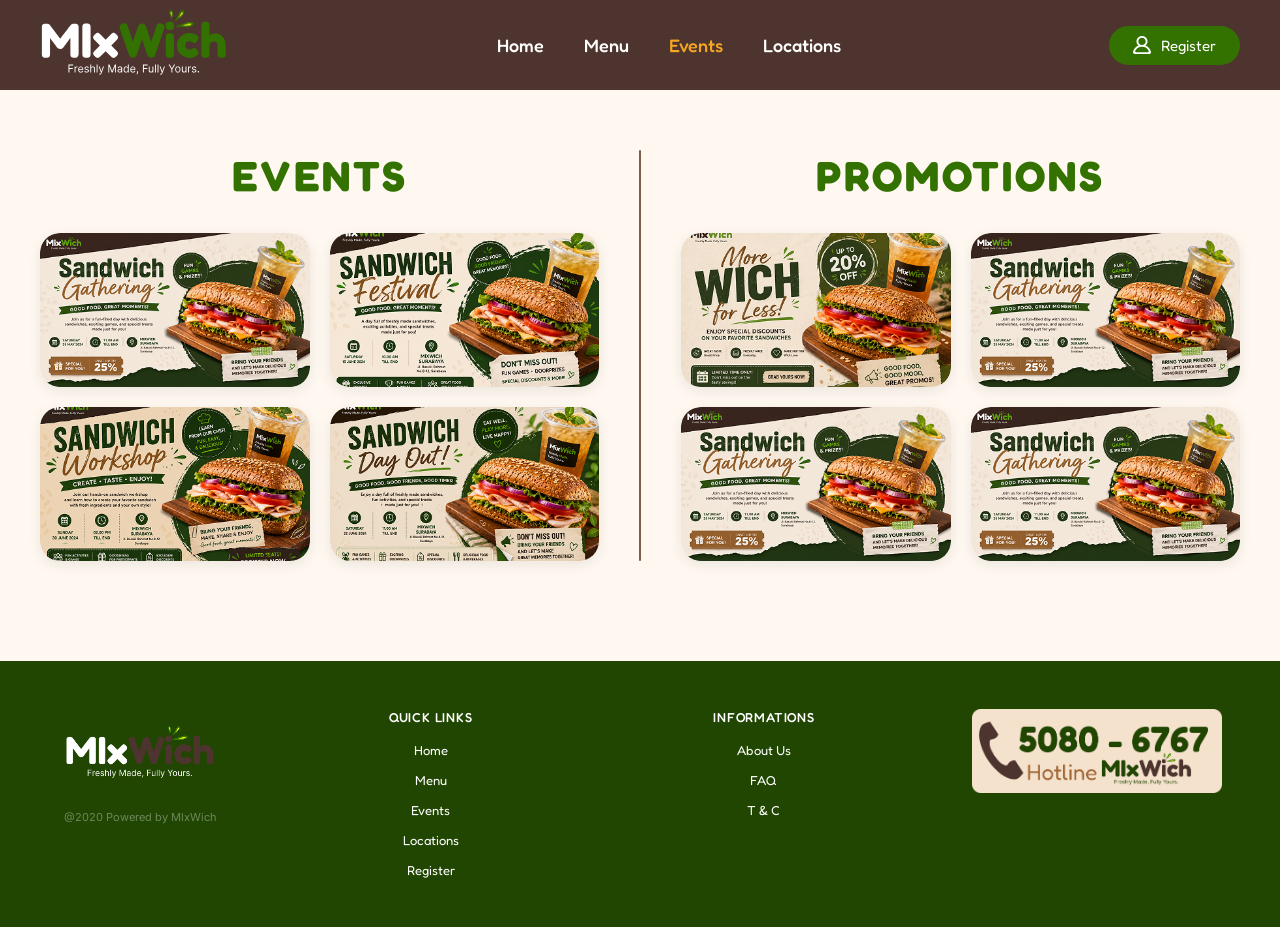
==== events.html @ 8e73d80a "kita test aja commit pertama" ====
<!doctype html>
<html lang="en">
  <head>
    <meta charset="UTF-8" />
    <meta name="viewport" content="width=device-width, initial-scale=1.0" />
    <title>MlxWich — Freshly Made, Fully Yours</title>
    <link rel="preconnect" href="https://fonts.googleapis.com" />
    <link rel="preconnect" href="https://fonts.gstatic.com" crossorigin />
    <link
      href="https://fonts.googleapis.com/css2?family=Fredoka+One&family=Fredoka:wght@300;400;500;600;700&family=Inter:wght@300;400;500;600;700&display=swap"
      rel="stylesheet"
    />
    <link rel="stylesheet" href="style.css" />
  </head>
  <body>
    <!-- HEADER SECTION INI -->
    <nav class="navbar" role="navigation" aria-label="Main navigation">
      <div class="navbar__inner">
        <a href="homepage.html" class="navbar__logo" aria-label="MlxWich Home">
          <img
            src="./Icon Product/LogoUtama.svg"
            alt="Logo Utama"
            class="navbar__logo-img"
          />
        </a>

        <ul class="navbar__links">
          <li><a href="homepage.html">Home</a></li>
          <li><a href="menu.html">Menu</a></li>
          <li><a href="events.html">Events</a></li>
          <li><a href="locations.html">Locations</a></li>
        </ul>

        <div class="navbar__actions">
          <a href="register.html" class="navbar__register-btn">
            <span class="register-icon"></span>
            Register
          </a>
        </div>
      </div>
    </nav>

    <main class="ep-page-wrapper">
      <div class="ep-container">
        <div class="ep-layout">
          <div class="ep-column">
            <h2 class="ep-heading">EVENTS</h2>
            <div class="ep-grid">
              <img
                src="./Event section/image 25.jpg"
                alt="Sandwich Gathering Event"
                class="ep-img"
              />
              <img
                src="./Event section/image 26.jpg"
                alt="Sandwich Festival Event"
                class="ep-img"
              />
              <img
                src="./Event section/image 27.jpg"
                alt="Sandwich Workshop Event"
                class="ep-img"
              />
              <img
                src="./Event section/image 28.png"
                alt="Sandwich Day Out Event"
                class="ep-img"
              />
            </div>
          </div>

          <div class="ep-divider"></div>

          <div class="ep-column">
            <h2 class="ep-heading">PROMOTIONS</h2>
            <div class="ep-grid">
              <img
                src="./Event section/image 29.jpg"
                alt="More Wich for Less Promo"
                class="ep-img"
              />
              <img
                src="./Event section/image 30.jpg"
                alt="Promo Sandwich Gathering 1"
                class="ep-img"
              />
              <img
                src="./Event section/image 31.jpg"
                alt="Promo Sandwich Gathering 2"
                class="ep-img"
              />
              <img
                src="./Event section/image 32.jpg"
                alt="Promo Sandwich Gathering 3"
                class="ep-img"
              />
            </div>
          </div>
        </div>
      </div>
    </main>
    <!-- ============================================================
    FOOTER
    ============================================================ -->
    <footer class="footer" role="contentinfo">
      <div class="footer__inner">
        <div class="footer__brand">
          <a href="homepage.html">
            <img
              src="./Icon Product/LogoFooter.png"
              alt="MlxWich Logo"
              class="footer__logo-img"
            />
          </a>
          <p class="footer__copy">@2020 Powered by MlxWich</p>
        </div>

        <div class="footer__col">
          <p class="footer__col-title">QUICK LINKS</p>
          <ul>
            <li><a href="homepage.html">Home</a></li>
            <li><a href="menu.html">Menu</a></li>
            <li><a href="events.html">Events</a></li>
            <li><a href="locations.html">Locations</a></li>
            <li><a href="register.html">Register</a></li>
          </ul>
        </div>

        <div class="footer__col">
          <p class="footer__col-title">INFORMATIONS</p>
          <ul>
            <li><a href="about.html">About Us</a></li>
            <li><a href="faq.html">FAQ</a></li>
            <li><a href="terms.html">T &amp; C</a></li>
          </ul>
        </div>

        <div class="footer__hotline-wrap">
          <img
            src="./Icon Product/HotLine.png"
            alt="Hotline"
            class="footer__hotline-img"
          />
        </div>
      </div>
    </footer>

    <script src="./main.js"></script>
  </body>
</html>
---- style.css ----
@import url("https://fonts.googleapis.com/css2?family=Fredoka+One&family=Inter:wght@300;400;500;600;700&display=swap");

:root {
  /* Brand Colors */
  --color-primary: #337200;
  --color-primary-dark: #2b5e33;
  --color-primary-light: #4caf50;
  --color-accent-yellow: #f5a623;
  --color-accent-green: #6bbf59;

  /* Neutral / Background */
  --color-bg-dark: #4e342e;
  --color-bg-hero: #fff8f0;
  --color-bg-section: #f5e2cd;
  --color-bg-card: #ffffff;
  --color-bg-footer: #204602;

  /* Text */
  --color-text-heading: #4e342e;
  --color-text-body: #4a4a4a;
  --color-text-muted: #7a7a7a;
  --color-text-white: #ffffff;
  --color-text-price: #337200;

  /* Card & UI */
  --color-card-border: #e8e0d0;
  --color-btn-cart: #337200;

  /* Typography */
  --font-heading: "Fredoka One", cursive;
  --font-subheading: "Fredoka", sans-serif;
  --font-body: "Inter", sans-serif;

  /* Spacing */
  --nav-height: 90px;
  --section-padding: 80px 0;
  --container-max: 1300px;
  --container-px: 40px;

  /* Border Radius */
  --radius-sm: 8px;
  --radius-md: 16px;
  --radius-lg: 24px;
  --radius-pill: 999px;

  /* Shadows */
  --shadow-card: 0 4px 20px rgba(0, 0, 0, 0.08);
  --shadow-btn: 0 4px 14px rgba(58, 125, 68, 0.35);
}

/* ─── RESET & BASE ───────────────────────────────────────────── */
*,
*::before,
*::after {
  box-sizing: border-box;
  margin: 0;
  padding: 0;
}

html {
  scroll-behavior: smooth;
}

body {
  font-family: var(--font-body);
  color: var(--color-text-body);
  background-color: #ffffff;
  -webkit-font-smoothing: antialiased;
}

img {
  display: block;
  max-width: 100%;
}

a {
  text-decoration: none;
  color: inherit;
}

ul {
  list-style: none;
}

/* ─── CONTAINER ──────────────────────────────────────────────── */
.container {
  max-width: var(--container-max);
  margin: 0 auto;
  padding: 0 var(--container-px);
}

/* ============================================================
   NAVIGATION
   ============================================================ */
.navbar {
  background-color: var(--color-bg-dark);
  height: var(--nav-height);
  position: sticky;
  top: 0;
  z-index: 1000;
  width: 100%;
}

/* --- Update Logo --- */
.navbar__logo {
  display: flex;
  flex-direction: column;
  align-items: flex-start;
  justify-content: center;
  text-decoration: none;
}

.navbar__logo-img {
  height: 80px;
  width: auto;
  object-fit: contain;
  margin-bottom: 20px;
}

.navbar__links {
  display: flex;
  align-items: center;
  gap: 40px;
}

.navbar__links li a {
  font-family: var(--font-heading);
  font-size: 18px;
  font-weight: 500;
  color: var(--color-text-white);
  transition: color 0.2s;
}

.navbar__links a:hover {
  color: var(--color-accent-yellow);
}

/* --- Update Register Button --- */
.navbar__register-btn {
  display: flex;
  align-items: center;
  gap: 10px;

  background-color: var(--color-primary);
  color: var(--color-text-white);
  border: none;
  border-radius: var(--radius-pill);
  padding: 10px 24px;

  font-family: var(--font-heading);
  font-size: 15px;
  cursor: pointer;
  transition:
    background-color 0.2s,
    box-shadow 0.2s;
  text-decoration: none;
}

.navbar__register-btn:hover {
  background-color: var(--color-primary-dark);
  box-shadow: var(--shadow-btn);
}

.register-icon {
  display: block;
  width: 18px;
  height: 18px;
  background-color: #ffffff;

  -webkit-mask-image: url("./Icon Product/profile-round-1342-svgrepo-com.svg");
  mask-image: url("./Icon Product/profile-round-1342-svgrepo-com.svg");

  -webkit-mask-size: contain;
  -webkit-mask-repeat: no-repeat;
  -webkit-mask-position: center;
  mask-size: contain;
  mask-repeat: no-repeat;
  mask-position: center;
}
.navbar__inner {
  max-width: 1440px;
  margin: 0 auto;
  padding: 0 var(--container-px);
  height: 100%;
  display: flex;
  align-items: center;
  justify-content: space-between;
}

.navbar__links {
  display: flex;
  align-items: center;
  gap: 40px;
}

.navbar__links a {
  font-family: var(--font-body);
  font-size: 15px;
  font-weight: 500;
  color: var(--color-text-white);
  transition: color 0.2s;
}

.navbar__links a:hover {
  color: var(--color-accent-yellow);
}

.navbar__actions {
  display: flex;
  align-items: center;
  gap: 16px;
}

/* ============================================================
   HERO SECTION
   ============================================================ */
.hero {
  background-color: var(--color-bg-hero);
  padding: 64px 0 0;
  overflow: hidden;
  position: relative;
}

.hero__inner {
  max-width: var(--container-max);
  margin: 0 auto;
  padding: 0 var(--container-px);
  display: grid;
  grid-template-columns: 1fr 1fr;
  align-items: center;
  gap: 40px;
  min-height: 520px;
}

/* Hero Left */
.hero__content {
  position: relative;
  z-index: 2;
}

.hero__heading {
  font-family: var(--font-heading);
  font-size: 68px;
  line-height: 1.05;
  color: var(--color-text-heading);
  margin-bottom: 18px;
  letter-spacing: -0.5px;
}

.hero__heading .highlight {
  color: var(--color-primary);
}

.hero__subtext {
  font-family: var(--font-body);
  font-size: 15px;
  font-weight: 700;
  line-height: 1.6;
  color: var(--color-text-heading);
  max-width: 400px;
  margin-bottom: 36px;
}

.hero__cta-group {
  display: flex;
  align-items: center;
  gap: 16px;
  flex-wrap: wrap;
}

.btn-primary {
  display: inline-flex;
  align-items: center;
  gap: 8px;
  background-color: var(--color-primary);
  color: var(--color-text-white);
  border: none;
  border-radius: var(--radius-pill);
  padding: 14px 28px;
  font-family: var(--font-body);
  font-size: 15px;
  font-weight: 600;
  cursor: pointer;
  transition:
    background-color 0.2s,
    box-shadow 0.2s;
  text-decoration: none;
}

.btn-primary:hover {
  background-color: var(--color-primary-dark);
  box-shadow: var(--shadow-btn);
}

.btn-primary .btn-arrow {
  font-size: 16px;
}

.btn-secondary {
  display: inline-flex;
  align-items: center;
  gap: 8px;
  background-color: transparent;
  color: var(--color-text-heading);
  border: 2px solid var(--color-card-border);
  border-radius: var(--radius-pill);
  padding: 12px 24px;
  font-family: var(--font-body);
  font-size: 15px;
  font-weight: 600;
  cursor: pointer;
  transition:
    border-color 0.2s,
    background-color 0.2s;
  text-decoration: none;
}

.btn-secondary:hover {
  border-color: var(--color-primary);
  background-color: rgba(58, 125, 68, 0.05);
}

.btn-icon-gift {
  width: 24px;
  height: 24px;
}

/* Hero Right */
.hero__image-wrap {
  position: relative;
  display: flex;
  align-items: flex-end;
  justify-content: center;
}

.hero__sandwich-img {
  width: 100%;
  max-width: 580px;
  object-fit: contain;
  position: relative;
  z-index: 2;
  filter: drop-shadow(0 20px 40px rgba(0, 0, 0, 0.15));
}

/* ─── HERO INFO STRIP ────────────────────────────────────────── */
.hero__info-strip {
  background-color: var(--color-bg-hero);
  border-top: 1px solid var(--color-card-border);
  margin-top: 40px;
}

.hero__info-strip-inner {
  max-width: var(--container-max);
  margin: 0 auto;
  padding: 28px var(--container-px);
  display: flex;
  align-items: center;
  gap: 68px;
  flex-wrap: wrap;
}

/* About Mixwich block */
.info-about {
  display: flex;
  align-items: center;
  gap: 12px;
  min-width: 200px;
}

.info-icon-wrap {
  width: 84px;
  height: 84px;
  background-color: #f5e2cd;
  border-radius: 50%;
  display: flex;
  align-items: center;
  justify-content: center;
  flex-shrink: 0;
}

.info-icon-leaf {
  width: 50px;
  height: 70px;
}

.info-about__label {
  font-family: var(--font-subheading);
  font-size: 24px;
  color: var(--color-primary);
  display: block;
}

.info-about__desc {
  font-family: var(--font-body);
  font-size: 14px;
  font-weight: 400;
  color: var(--color-text-muted);
  display: block;
  line-height: 1.4;
  max-width: 160px;
}

/* Stats */
.info-stats {
  display: flex;
  align-items: flex-start;
  gap: 32px;
  flex-wrap: wrap;
}

.info-stat-item {
  text-align: center;
}
.stat-icon {
  display: block;
  width: 30px;
  height: 30px;
  background-color: #337200;

  -webkit-mask-size: contain;
  -webkit-mask-repeat: no-repeat;
  -webkit-mask-position: center;
  mask-size: contain;
  mask-repeat: no-repeat;
  mask-position: center;
}

.icon-shop {
  -webkit-mask-image: url("./Icon Product/shop-svgrepo-com.svg");
  mask-image: url("./Icon Product/shop-svgrepo-com.svg");
}

.icon-leaves {
  -webkit-mask-image: url("./Icon Product/leaves-svgrepo-com.svg");
  mask-image: url("./Icon Product/leaves-svgrepo-com.svg");
}

.icon-users {
  -webkit-mask-image: url("./Icon Product/users-svgrepo-com.svg");
  mask-image: url("./Icon Product/users-svgrepo-com.svg");
}

.stat-icon-wrap {
  width: 52px;
  height: 52px;
  margin: 0 auto 4px;
  background: #f5e2cd;
  border-radius: 30px;
  display: flex;
  align-items: center;
  justify-content: center;
}

.stat-value {
  font-family: var(--font-heading);
  font-size: 24px;
  color: #337200;
  display: block;
}

.stat-label {
  font-family: var(--font-subheading);
  font-size: 16px;
  color: var(--color-text-muted);
  display: block;
  line-height: 1.3;
  max-width: 80px;
}

/* ─── HERO FEATURES STRIP ────────────────────────────────────── */
.hero__features {
  background-color: #ffffff;
  border-top: 1px solid var(--color-card-border);
}

.hero__features-inner {
  max-width: var(--container-max);
  margin: 0 auto;
  padding: 32px var(--container-px);
  display: grid;
  grid-template-columns: repeat(3, 1fr);
  gap: 0;
}

.feature-item {
  padding: 16px 24px;
  border-right: 1px solid var(--color-card-border);
}

.feature-item:last-child {
  border-right: none;
}

.feature-icon-wrap {
  width: 100px;
  height: 100px;
  background: #f5e2cd;
  border-radius: 50%;
  display: flex;
  align-items: center;
  justify-content: center;
  margin-bottom: 10px;
}

.feature-icon-wrap #rotimen {
  width: 68px;
  height: 68px;
}
.feature-icon-placeholder {
  width: 58px;
  height: 58px;
}

.feature-title {
  font-family: var(--font-heading);
  font-size: 20px;
  font-weight: 700;
  color: var(--color-text-heading);
  margin-bottom: 4px;
}

.feature-desc {
  font-family: var(--font-subheading);
  font-size: 16px;
  font-weight: 400;
  color: var(--color-text-muted);
  line-height: 1.5;
}

.feature-divider {
  display: block;
  width: 40px;
  height: 3px;
  background: var(--color-primary);
  border-radius: var(--radius-pill);
  margin-top: 10px;
}

.section-header {
  margin-bottom: 32px;
}

.section-title {
  font-family: var(--font-heading);
  font-size: 36px;
  color: #4e342e;
  display: flex;
  align-items: center;
  gap: 10px;
  line-height: 1.1;
}

.section-leaf {
  display: block;
  height: 70px;
  width: auto;
  object-fit: contain;
  flex-shrink: 0;
  margin-top: -8px;
}

.section-subtitle {
  font-family: var(--font-subheading);
  font-size: 16px;
  font-weight: 400;
  color: var(--color-text-muted);
  margin-top: 4px;
}

/* ============================================================
   BEST SELLER SECTION
   ============================================================ */
.bestseller {
  background-color: var(--color-bg-section);
  padding: var(--section-padding);
}

.bestseller__inner {
  max-width: var(--container-max);
  margin: 0 auto;
  padding: 0 var(--container-px);
}

/* ============================================================
   RECOMMENDED SECTION
   ============================================================ */
.recommended {
  background-color: var(--color-bg-section);
  padding: 0 0 80px;
}

.recommended__inner {
  max-width: var(--container-max);
  margin: 0 auto;
  padding: 0 var(--container-px);
}

/* ============================================================
   PRODUCT CARDS GRID
   ============================================================ */
.cards-grid {
  display: grid;
  grid-template-columns: repeat(3, 1fr);
  gap: 24px;
}

.product-card {
  background: var(--color-bg-card);
  border-radius: var(--radius-md);
  overflow: hidden;
  border: 1px solid var(--color-card-border);
  box-shadow: var(--shadow-card);
  transition:
    transform 0.2s,
    box-shadow 0.2s;
  position: relative;
}

.product-card:hover {
  transform: translateY(-4px);
  box-shadow: 0 12px 32px rgba(0, 0, 0, 0.12);
}

.product-card__img-wrap {
  width: 100%;
  height: 200px;
  overflow: hidden;
  background: var(--color-bg-hero);
  display: flex;
  align-items: center;
  justify-content: center;
  padding: 12px;
}

.product-card__img {
  width: 100%;
  height: 100%;
  object-fit: contain;
  transition: transform 0.3s;
}

.product-card:hover .product-card__img {
  transform: scale(1.04);
}

.product-card__body {
  padding: 16px 18px 18px;
  display: flex;
  flex-direction: column;
  gap: 6px;
}

.product-card__name {
  font-family: var(--font-heading);
  font-size: 20px;
  color: #4e342e;
  line-height: 1.2;
}

.product-card__desc {
  font-family: var(--font-subheading);
  font-size: 16px;
  font-weight: 400;
  color: var(--color-text-muted);
  line-height: 1.5;
}

.product-card__footer {
  display: flex;
  align-items: center;
  justify-content: space-between;
  margin-top: 8px;
}

.product-card__price {
  font-family: var(--font-body);
  font-size: 16px;
  font-weight: 700;
  color: var(--color-text-price);
}

.btn-cart {
  width: 38px;
  height: 38px;
  background-color: var(--color-btn-cart);
  border: none;
  border-radius: 50%;
  cursor: pointer;
  display: flex;
  align-items: center;
  justify-content: center;
  transition:
    background-color 0.2s,
    transform 0.15s;
}

.btn-cart:hover {
  background-color: var(--color-primary-dark);
  transform: scale(1.08);
}
.btn-cart .cart-icon {
  display: block;
  width: 20px;
  height: 20px;
  background-color: #ffffff;

  -webkit-mask-image: url("./Icon Product/shopping-cart-svgrepo-com.svg");
  mask-image: url("./Icon Product/shopping-cart-svgrepo-com.svg");
  -webkit-mask-size: contain;
  -webkit-mask-repeat: no-repeat;
  -webkit-mask-position: center;
  mask-size: contain;
  mask-repeat: no-repeat;
  mask-position: center;
}
/* ============================================================
   FOOTER
   ============================================================ */
.footer {
  background-color: var(--color-bg-footer);
  padding: 48px 0;
}

.footer__inner {
  max-width: var(--container-max);
  margin: 0 auto;
  padding: 0 var(--container-px);
  display: grid;
  grid-template-columns: 200px 1fr 1fr 1fr;
  gap: 48px;
  align-items: start;
}

/* Footer Logo */
.footer__brand,
.footer__col {
  display: flex;
  flex-direction: column;
  align-items: center;
  text-align: center;
}

.footer__logo-img {
  max-width: 150px;
  height: auto;
  margin-bottom: 16px;
  display: block;
}

.footer__logo-text {
  font-family: var(--font-heading);
  font-size: 30px;
  letter-spacing: 0.5px;
  line-height: 1;
}

.footer__logo-text .logo-wich {
  color: var(--color-accent-yellow);
}

.footer__brand-tagline {
  font-family: var(--font-body);
  font-size: 11px;
  color: rgba(255, 255, 255, 0.45);
  margin-top: 4px;
}

.footer__copy {
  font-family: var(--font-body);
  font-size: 11px;
  color: rgba(255, 255, 255, 0.35);
  margin-top: 16px;
}

.footer__col-title {
  font-family: var(--font-heading);
  font-size: 13px;
  font-weight: 500;
  color: var(--color-text-white);
  margin-bottom: 14px;
  text-transform: uppercase;
  letter-spacing: 0.8px;
}

.footer__col ul {
  display: flex;
  flex-direction: column;
  gap: 10px;
}

.footer__col ul li a {
  font-family: var(--font-subheading);
  font-size: 13px;
  color: #ffffff;
  transition: color 0.2s;
}

.footer__col ul li a:hover {
  color: var(--color-accent-yellow);
}
.footer__hotline-wrap {
  display: flex;
  justify-content: center;
  width: 100%;
}

.footer__hotline-img {
  width: 100%;
  max-width: 250px;
  height: auto;
  cursor: pointer;
  transition: transform 0.2s;
}

.footer__hotline-img:hover {
  transform: scale(1.05);
}

/* ============================================================
   MENU PAGE SPECIFIC LAYOUT
   ============================================================ */

.menu-page-wrapper {
  position: relative;
  background-color: #a48671;
  padding: 60px 0 100px;
  overflow: hidden;
}

.menu-container {
  max-width: var(--container-max);
  margin: 0 auto;
  padding: 0 var(--container-px);
  position: relative;
  z-index: 2;
}

.menu-page-title {
  font-family: var(--font-heading);
  font-size: 42px;
  color: #ffffff;
  text-align: center;
  margin: 60px 0 40px;
  letter-spacing: 2px;
  text-transform: uppercase;
  text-shadow: 2px 2px 8px rgba(0, 0, 0, 0.15);
}

.menu-page-title:first-child {
  margin-top: 0;
}

.menu-cards-grid {
  display: grid;
  grid-template-columns: repeat(3, 1fr);
  gap: 24px;
}

.drinks-grid {
  display: flex;
  justify-content: center;
  flex-wrap: wrap;
  gap: 24px;
}

.drinks-grid .product-card {
  width: calc(33.333% - 16px);
  max-width: 380px;
}

/* ============================================================
   EVENTS & PROMOTIONS SPECIFIC LAYOUT
   ============================================================ */

.ep-page-wrapper {
  background-color: var(--color-bg-hero);
  padding: 60px 0 100px;
}

.ep-container {
  max-width: var(--container-max);
  margin: 0 auto;
  padding: 0 var(--container-px);
}

.ep-layout {
  display: grid;
  grid-template-columns: 1fr 2px 1fr;
  gap: 40px;
}

.ep-divider {
  background-color: #5c3a21;
  width: 100%;
  height: 100%;
  border-radius: 2px;
  opacity: 0.8;
}

.ep-heading {
  font-family: var(--font-heading);
  font-size: 42px;
  color: var(--color-primary);
  text-align: center;
  margin-bottom: 32px;
  letter-spacing: 3px;
}

.ep-grid {
  display: grid;
  grid-template-columns: repeat(2, 1fr);
  gap: 20px;
}

.ep-img {
  width: 100%;
  height: auto;
  object-fit: contain;
  border-radius: 20px;
  box-shadow: 0 4px 14px rgba(0, 0, 0, 0.08);
  transition:
    transform 0.2s ease,
    box-shadow 0.2s ease;
  cursor: pointer;
}

.ep-img:hover {
  transform: translateY(-4px);
  box-shadow: 0 12px 24px rgba(0, 0, 0, 0.15);
}

/* ============================================================
   LOCATIONS PAGE SPECIFIC LAYOUT
   ============================================================ */

.locations-page-wrapper {
  background-color: var(--color-bg-hero);
  padding: 60px 0 100px;
  overflow-x: hidden;
}

.locations-container {
  display: grid;
  grid-template-columns: 0.8fr 1.2fr;
  gap: 180px;
  align-items: start;
}

/* --- KIRI: Typography & Main Image --- */
.locations-left {
  position: sticky;
  top: 120px;
}

.locations-title {
  font-family: var(--font-heading);
  font-size: 52px;
  line-height: 1.25;
  margin-bottom: 16px;
  white-space: nowrap;
}

.title-dark,
.title-green {
  position: relative;
  display: inline-block;
}

.title-dark {
  color: #4e342e;
}
.title-green {
  color: var(--color-primary);
}

.splash-icon {
  position: absolute;
  height: 60px;
  width: auto;
  object-fit: contain;
  pointer-events: none;
}

.left-splash {
  top: 0;
  left: -70px;
  transform: scaleX(-1);
}

.right-splash {
  bottom: 0;
  right: -70px;
}

.locations-subtitle {
  font-family: var(--font-subheading);
  font-size: 18px;
  font-weight: 500;
  color: #4e342e;
  margin-bottom: 40px;
}

.locations-main-img-wrap {
  position: relative;
  width: 100%;
}

.locations-main-img {
  width: 100%;
  height: auto;
  object-fit: contain;
  transform: scale(1.1);
  transform-origin: left center;
}

/* --- KANAN: Location Cards --- */
.locations-right {
  display: flex;
  flex-direction: column;
  gap: 24px;
}

.loc-card {
  display: flex;
  background-color: #f2e8d5;
  border: 1px solid #dccbae;
  border-radius: 16px;
  overflow: hidden;
}

.loc-card-img {
  width: 35%;
  min-width: 220px;
  object-fit: cover;
}

.loc-card-body {
  width: 65%;
  padding: 24px 32px;
  display: flex;
  flex-direction: column;
}

.loc-card-title {
  font-family: var(--font-heading);
  font-size: 26px;
  color: var(--color-primary);
  margin-bottom: 8px;
}

.loc-card-desc {
  font-family: var(--font-body);
  font-size: 12px;
  color: var(--color-text-body);
  line-height: 1.5;
  margin-bottom: 16px;
}

.loc-card-details {
  display: flex;
  flex-direction: column;
  gap: 8px;
  margin-top: auto;
}

.loc-card-details p {
  font-family: var(--font-body);
  font-size: 12px;
  color: var(--color-text-body);
  line-height: 1.4;
}

/* ============================================================
   REGISTER PAGE SPECIFIC LAYOUT
   ============================================================ */
.register-wrapper {
  position: relative;
  background-color: var(--color-bg-hero);
  min-height: 80vh;
  display: flex;
  align-items: center;
  justify-content: center;
  padding: 60px 20px;
  overflow: hidden;
}

/* --- Dekorasi Gambar Sandwich Kiri & Kanan --- */
.reg-deco {
  position: absolute;
  top: 50%;
  transform: translateY(-50%);
  height: 85%;
  width: auto;
  object-fit: contain;
  z-index: 1;
  opacity: 0.4;
}

.reg-deco-left {
  left: -15%;
}

.reg-deco-right {
  right: -15%;
  transform: translateY(-50%) scaleX(-1);
}

.register-container {
  position: relative;
  z-index: 2;
  background-color: #ffffff;
  width: 100%;
  max-width: 540px;
  border-radius: 20px;
  padding: 48px 56px;
  box-shadow: 0 10px 40px rgba(0, 0, 0, 0.08);
  border: 1px solid var(--color-card-border);
}

.register-title {
  font-family: var(--font-heading);
  font-size: 38px;
  color: #4e342e;
  text-align: center;
  margin-bottom: 32px;
  letter-spacing: 1px;
}

.form-group {
  margin-bottom: 16px;
}

.form-label {
  display: block;
  font-family: var(--font-body);
  font-size: 11px;
  font-weight: 600;
  color: #4e342e;
  margin-bottom: 6px;
  margin-left: 8px;
}

.form-input {
  width: 100%;
  background-color: #e6e6e6;
  border: none;
  border-radius: 999px;
  padding: 12px 20px;
  font-family: var(--font-subheading);
  font-size: 13px;
  color: #4a4a4a;
  outline: none;
  transition: box-shadow 0.2s;
}

.form-input:focus {
  box-shadow: 0 0 0 2px var(--color-primary);
}

.form-input::placeholder {
  color: #a48671;
}

.form-select {
  cursor: pointer;
  appearance: none;
  background-image: url('data:image/svg+xml;charset=US-ASCII,<svg xmlns="http://www.w3.org/2000/svg" width="14" height="14" viewBox="0 0 24 24" fill="none" stroke="%234e342e" stroke-width="2" stroke-linecap="round" stroke-linejoin="round"><polyline points="6 9 12 15 18 9"></polyline></svg>');
  background-repeat: no-repeat;
  background-position: right 20px center;
  background-size: 14px;
}

.checkbox-group-wrapper {
  margin-top: 24px;
  margin-bottom: 32px;
  display: flex;
  flex-direction: column;
  gap: 12px;
}

.checkbox-container {
  display: flex;
  align-items: center;
  gap: 12px;
  cursor: pointer;
}

.custom-checkbox-input {
  display: none;
}

.custom-checkbox {
  width: 20px;
  height: 20px;
  border: 1px solid #a48671;
  border-radius: 50%;
  display: flex;
  align-items: center;
  justify-content: center;
  transition: all 0.2s;
}

.custom-checkbox-input:checked + .custom-checkbox {
  background-color: var(--color-primary);
  border-color: var(--color-primary);
}

.checkbox-text {
  font-family: var(--font-subheading);
  font-size: 13px;
  color: #4e342e;
  font-weight: 500;
}

.btn-submit-register {
  width: 100%;
  background-color: #4e342e;
  color: #ffffff;
  border: none;
  border-radius: 999px;
  padding: 14px;
  font-family: var(--font-heading);
  font-size: 22px;
  letter-spacing: 2px;
  cursor: pointer;
  transition:
    background-color 0.2s,
    transform 0.1s;
}

.btn-submit-register:hover {
  background-color: #3b2722;
  transform: translateY(-2px);
}

/* ============================================================
   RESPONSIVE
   ============================================================ */
@media (max-width: 1024px) {
  .hero__heading {
    font-size: 52px;
  }

  .cards-grid {
    grid-template-columns: repeat(2, 1fr);
  }

  .footer__inner {
    grid-template-columns: repeat(4, 1fr);
    gap: 30px;
    justify-items: center;
  }
  .footer__hotline-img {
    max-width: 150px;
  }

  .feature-item {
    border-right: none;
    border-bottom: 1px solid var(--color-card-border);
  }

  .feature-item:last-child {
    border-bottom: none;
  }
  .menu-page-title {
    font-size: 36px;
  }

  .menu-cards-grid {
    grid-template-columns: repeat(2, 1fr);
  }

  .drinks-grid .product-card {
    width: calc(50% - 12px);
  }

  .deco-stamp {
    width: 200px;
    bottom: 40px;
    right: -20px;
  }
  .ep-layout {
    grid-template-columns: 1fr;
    gap: 60px;
  }

  .ep-divider {
    width: 100%;
    height: 3px;
    margin: -10px 0;
  }

  .locations-container {
    grid-template-columns: 1fr;
    gap: 60px;
  }

  .locations-left {
    position: static;
    text-align: center;
  }

  .locations-title {
    font-size: 40px;
    white-space: normal;
    line-height: 1.1;
  }
  .locations-main-img-wrap {
    left: -110px;
  }
  .reg-deco-left {
    left: -30%;
  }
  .reg-deco-right {
    right: -30%;
  }
}

@media (max-width: 768px) {
  :root {
    --container-px: 20px;
  }

  .navbar__links {
    display: none;
  }

  .hero__inner {
    grid-template-columns: 1fr;
    min-height: auto;
    padding-bottom: 40px;
  }

  .hero__heading {
    font-size: 42px;
  }

  .hero__image-wrap {
    order: -1;
  }

  .hero__sandwich-img {
    max-width: 340px;
  }

  .cards-grid {
    grid-template-columns: 1fr;
  }

  .footer__inner {
    grid-template-columns: 1fr;
    gap: 28px;
  }

  .info-stats {
    gap: 16px;
  }

  .hero__info-strip-inner {
    flex-direction: column;
    align-items: flex-start;
  }
  .menu-page-title {
    font-size: 28px;
    margin: 40px 0 24px;
  }

  .menu-cards-grid {
    grid-template-columns: 1fr;
  }

  .drinks-grid .product-card {
    width: 100%;
    max-width: none;
  }

  .deco-stamp {
    display: none;
  }
  .ep-heading {
    font-size: 32px;
    margin-bottom: 24px;
  }

  .ep-grid {
    grid-template-columns: 1fr;
    gap: 16px;
  }
  .locations-container {
    gap: 40px;
  }

  .locations-title {
    font-size: 32px;
  }

  .loc-card {
    flex-direction: column;
  }

  .loc-card-img {
    width: 100%;
    min-width: 100%;
    height: 200px;
  }

  .loc-card-body {
    width: 100%;
    padding: 20px;
  }

  .splash-icon {
    display: none;
  }
  .locations-main-img-wrap {
    left: -80px;
  }
  .footer__inner {
    grid-template-columns: 1fr;
    gap: 48px;
  }

  .footer__logo-img {
    max-width: 120px;
  }

  .footer__hotline-img {
    max-width: 200px;
  }
  .reg-deco {
    display: none;
  }

  .register-container {
    padding: 32px 24px;
  }

  .register-title {
    font-size: 32px;
  }
}
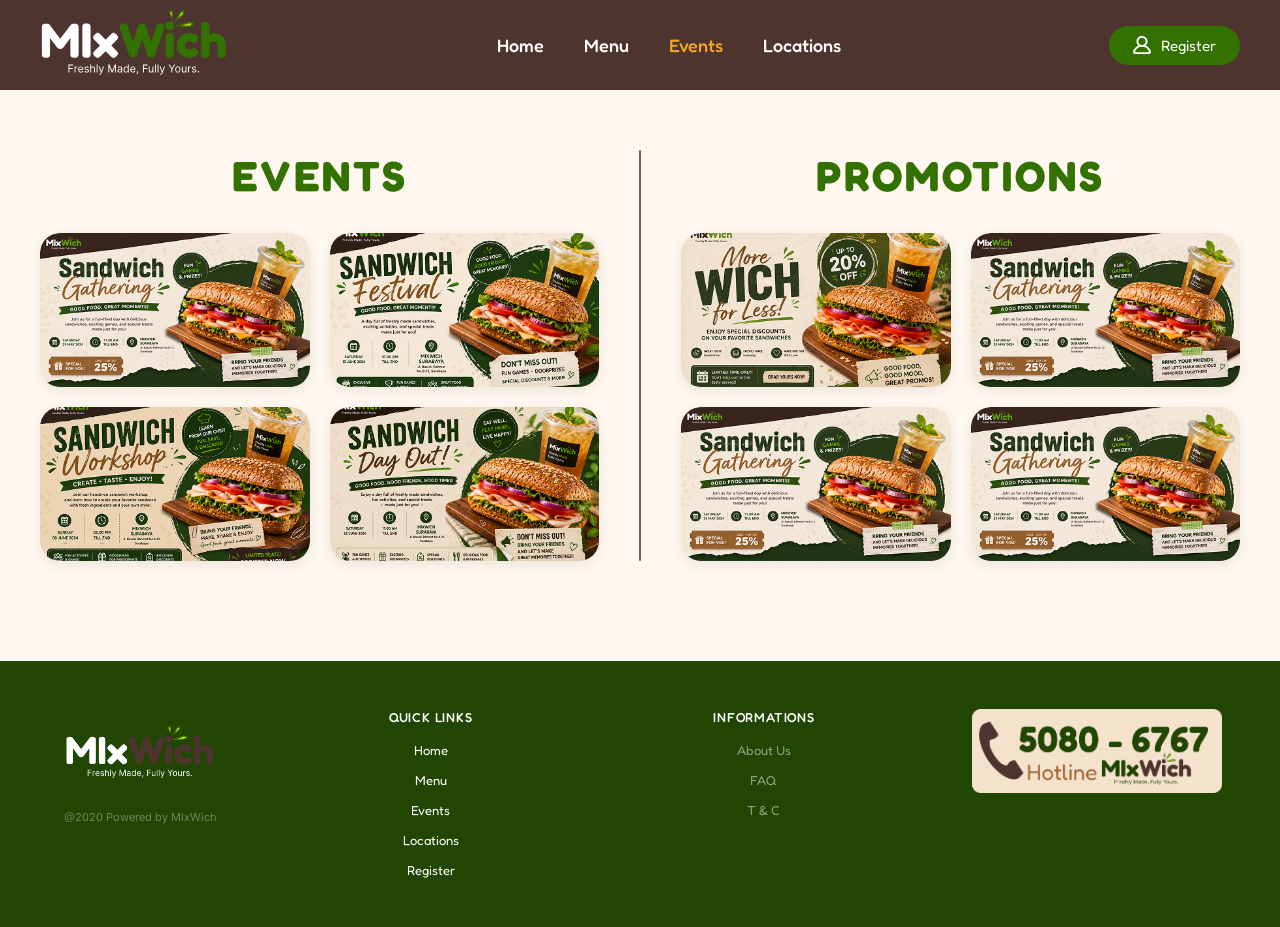
==== commit 4303709f: "Updated coy" ====
--- a/events.html
+++ b/events.html
@@ -16,7 +16,7 @@
     <!-- HEADER SECTION INI -->
     <nav class="navbar" role="navigation" aria-label="Main navigation">
       <div class="navbar__inner">
-        <a href="homepage.html" class="navbar__logo" aria-label="MlxWich Home">
+        <a href="index.html" class="navbar__logo" aria-label="MlxWich Home">
           <img
             src="./Icon Product/LogoUtama.svg"
             alt="Logo Utama"
@@ -25,7 +25,7 @@
         </a>
 
         <ul class="navbar__links">
-          <li><a href="homepage.html">Home</a></li>
+          <li><a href="index.html">Home</a></li>
           <li><a href="menu.html">Menu</a></li>
           <li><a href="events.html">Events</a></li>
           <li><a href="locations.html">Locations</a></li>
@@ -105,7 +105,7 @@
     <footer class="footer" role="contentinfo">
       <div class="footer__inner">
         <div class="footer__brand">
-          <a href="homepage.html">
+          <a href="index.html">
             <img
               src="./Icon Product/LogoFooter.png"
               alt="MlxWich Logo"
@@ -118,7 +118,7 @@
         <div class="footer__col">
           <p class="footer__col-title">QUICK LINKS</p>
           <ul>
-            <li><a href="homepage.html">Home</a></li>
+            <li><a href="index.html">Home</a></li>
             <li><a href="menu.html">Menu</a></li>
             <li><a href="events.html">Events</a></li>
             <li><a href="locations.html">Locations</a></li>
@@ -129,9 +129,9 @@
         <div class="footer__col">
           <p class="footer__col-title">INFORMATIONS</p>
           <ul>
-            <li><a href="about.html">About Us</a></li>
-            <li><a href="faq.html">FAQ</a></li>
-            <li><a href="terms.html">T &amp; C</a></li>
+            <li><span class="footer-disabled-link">About Us</span></li>
+            <li><span class="footer-disabled-link">FAQ</span></li>
+            <li><span class="footer-disabled-link">T &amp; C</span></li>
           </ul>
         </div>
 
--- a/style.css
+++ b/style.css
@@ -798,6 +798,12 @@
 .footer__col ul li a:hover {
   color: var(--color-accent-yellow);
 }
+.footer-disabled-link {
+  font-family: var(--font-subheading);
+  font-size: 13px;
+  color: rgba(255, 255, 255, 0.5);
+  cursor: default;
+}
 .footer__hotline-wrap {
   display: flex;
   justify-content: center;
